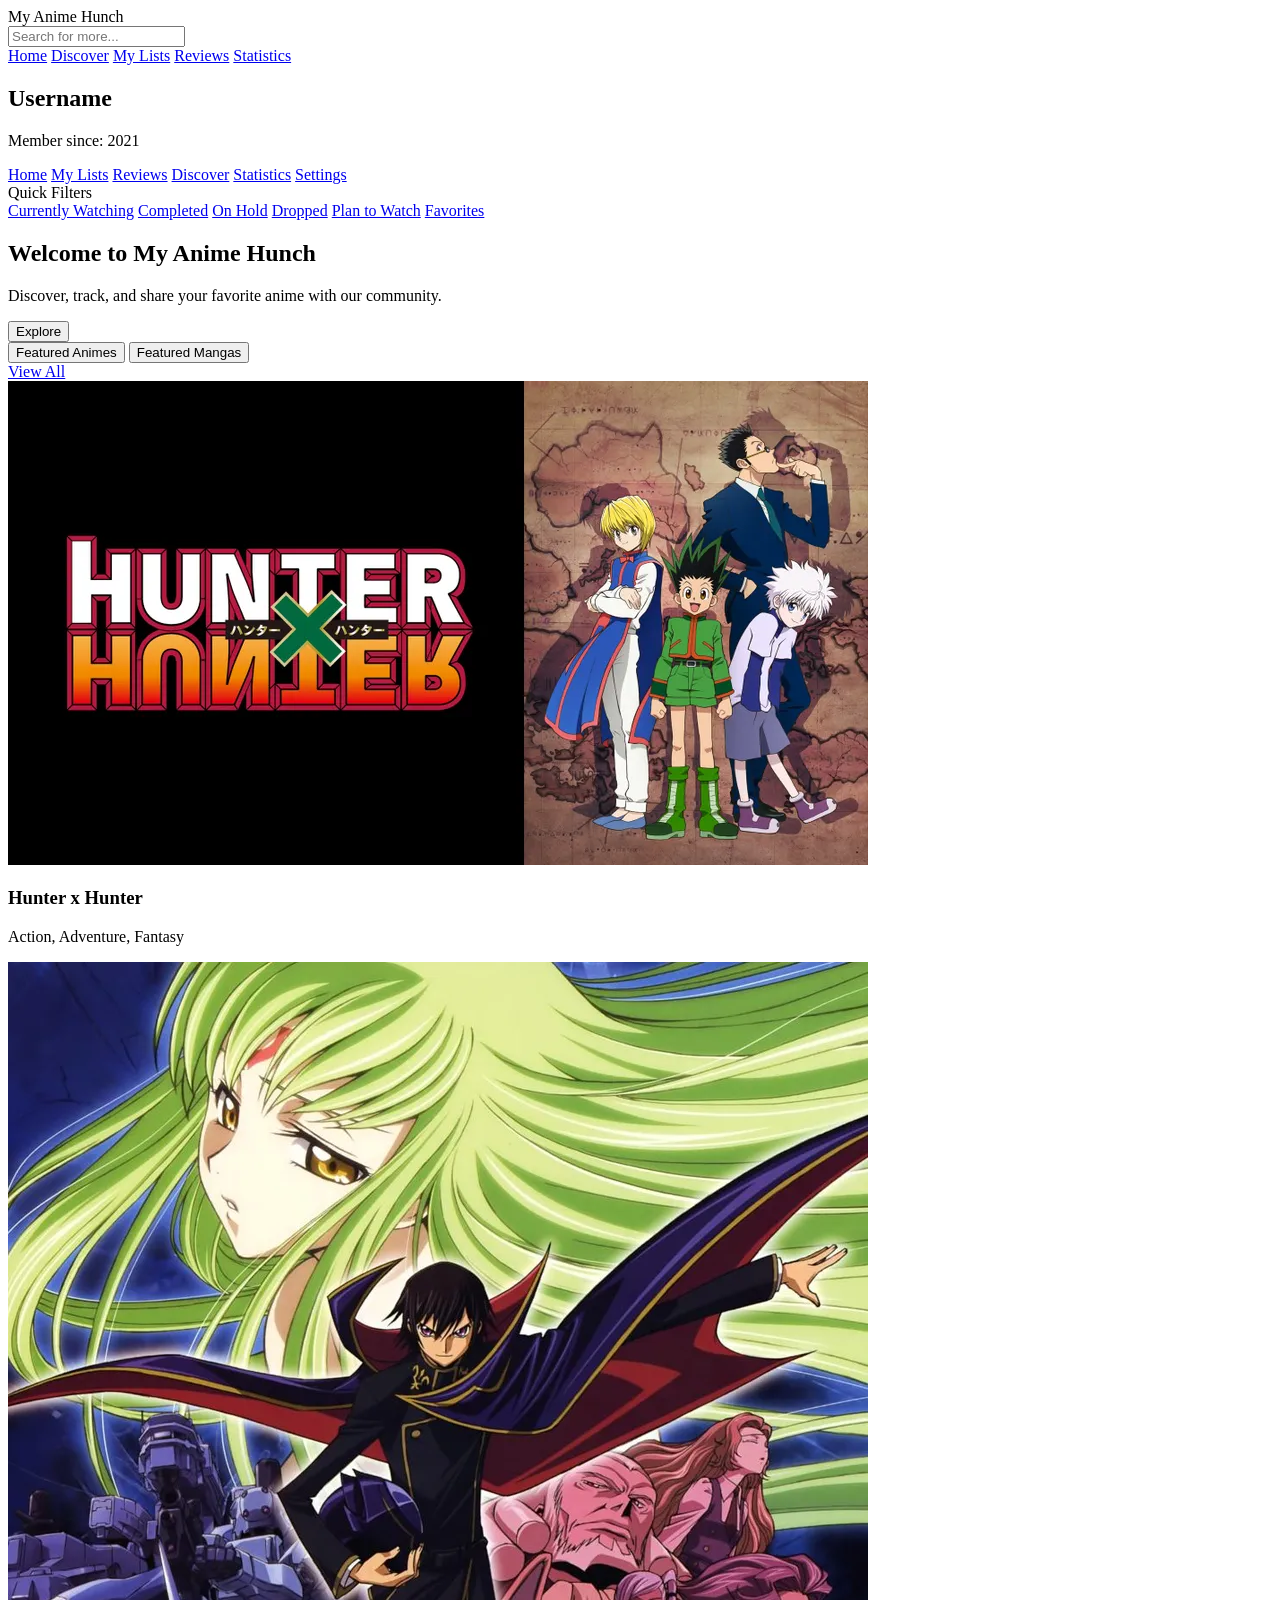
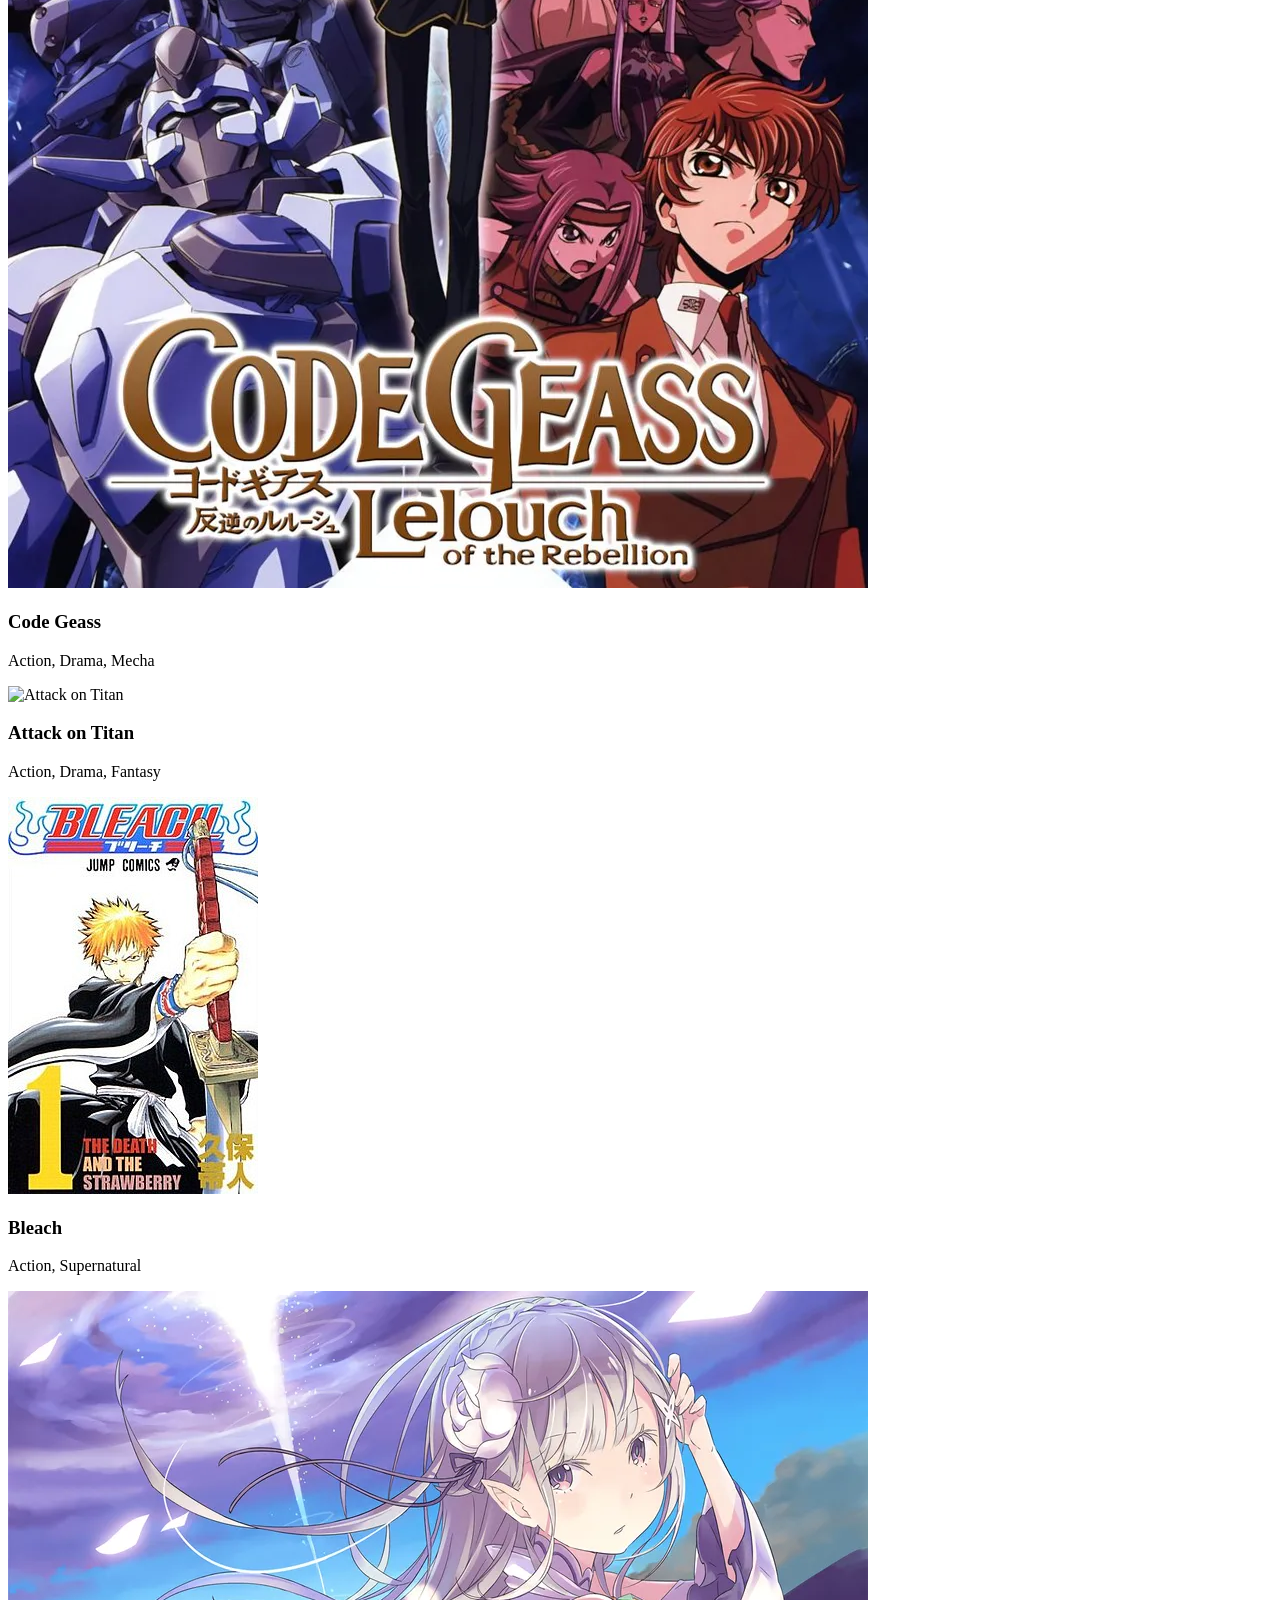
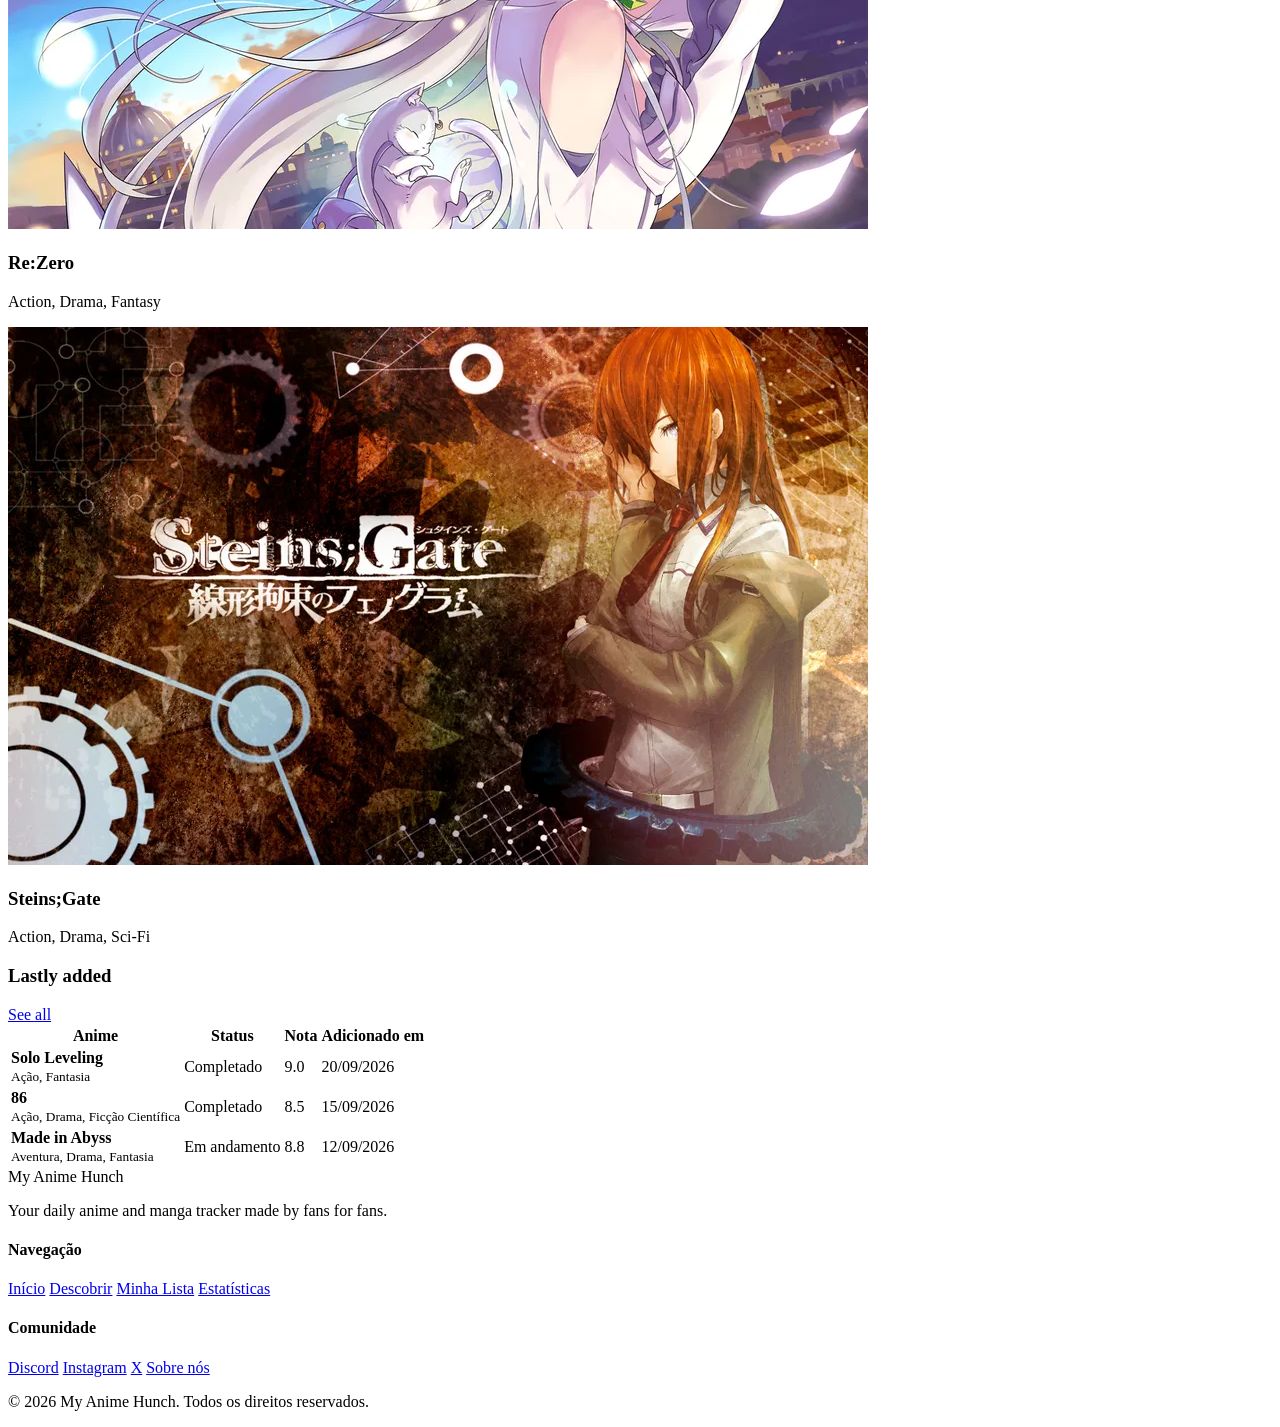
==== web-development/weekly-assignments/weekly-assignment-04/index.html @ 570afd0a "att" ====
<!DOCTYPE html>
<html lang="en">
<head>
    <meta charset="UTF-8">
    <meta name="viewport" content="width=device-width, initial-scale=1.0">
    <title>My Anime Hunch</title>
    <link rel="stylesheet" href="style.css">
</head>
<body>
    <!--HEADER-->
    <header class="top-header">
        <div class="logo">My Anime Hunch</div>
        <div class="search-bar">
            <input type="text" placeholder="Search for more...">
        </div>
        <nav class="top-nav">
            <a href="#">Home</a>
            <a href="#">Discover</a>
            <a href="#">My Lists</a>
            <a href="#">Reviews</a>
            <a href="#">Statistics</a>
        </nav>
    </header>
    <!--MAIN (3 COLUNAS)-->
    <div class="layout-container">
        <!--COLUNA ESQUERDA -->
        <aside class="sidebar-left">
            <div class="user-profile">
                <div class="avatar"></div>
                <div class="user-info">
                    <h2>Username</h2>
                    <p>Member since: 2021</p>
                </div>
            </div>
            <nav class="side-menu">
                <a href="#" class="active">Home</a>
                <a href="#">My Lists</a>
                <a href="#">Reviews</a>
                <a href="#">Discover</a>
                <a href="#">Statistics</a>
                <a href="#">Settings</a>
            </nav>

            <div class="quick-filters">
                <span class="filter-title">Quick Filters</span>
                <div class="filter-options">
                    <a href="#">Currently Watching</a>
                    <a href="#">Completed</a>
                    <a href="#">On Hold</a>
                    <a href="#">Dropped</a>
                    <a href="#">Plan to Watch</a>
                    <a href="#">Favorites</a>
            </div>
        </aside>

        <!--COLUNA CENTRAL -->
        <main class="main-content">
            <!--BOAS VINDAS-->
            <section class="hero-banner">
                <h1>Welcome to My Anime Hunch</h1>
                <p>Discover, track, and share your favorite anime with our community.</p>
                <button class="tab-button">Explore</button>
            </section>

            <!--LISTA DE ANIMES E MANGAS-->
            <section class="featured-section">
                <div class="section-header">
                    <div class="tab-buttons">
                        <button class="tab-button active" id="btn-anime"onclick="toggleFeatured('anime')">Featured Animes</button>
                        <button class="tab-button" id="btn-manga" onclick="toggleFeatured('manga')">Featured Mangas</button>
                    </div>
                    <a href="#" class="view-all">View All</a>
                </div>
                
                <!-- CARDS ANIME-->
                 <div id="container-anime" class="cards-container">
                    <div class="card">
                        <img src="images/anime/hxh.webp" alt="Hunter x Hunter">
                        <div class="card-info">
                            <h3>Hunter x Hunter</h3>
                            <p>Action, Adventure, Fantasy</p>
                        </div>
                    </div>
                    <div class="card">
                        <img src="images/anime/code-geass.webp" alt="Code Geass">
                        <div class="card-info">
                            <h3>Code Geass</h3>
                            <p>Action, Drama, Mecha</p>
                        </div>
                    </div>
                    <div class="card">
                        <img src="images/anime/shingeki.webp" alt="Attack on Titan">
                        <div class="card-info">
                            <h3>Attack on Titan</h3>
                            <p>Action, Drama, Fantasy</p>
                        </div>
                    </div>
                    <div class="card">
                        <img src="images/anime/bleach.jpg" alt="Bleach">
                        <div class="card-info">
                            <h3>Bleach</h3>
                            <p>Action, Supernatural</p>
                        </div>
                    </div>
                    <div class="card">
                        <img src="images/anime/rezero.webp" alt="Re:Zero">
                        <div class="card-info">
                            <h3>Re:Zero</h3>
                            <p>Action, Drama, Fantasy</p>
                        </div>
                    </div>
                    <div class="card">
                        <img src="images/anime/steins-gate.webp" alt="Steins;Gate">
                        <div class="card-info">
                            <h3>Steins;Gate</h3>
                            <p>Action, Drama, Sci-Fi</p>
                        </div>
                    </div>
                 </div>

                <!-- CARDS MANGA-->
                <div id="container-manga" class="cards-container" style="display: none;">
                    <div class="card">
                        <img src="images/manga/vagabond.webp" alt="Vagabond">
                        <div class="card-info">
                            <h3>Vagabond</h3>
                            <p>Action, Adventure, Fantasy</p>
                        </div>
                    </div>
                    <div class="card">
                        <img src="images/manga/berserk.webp" alt="Berserk">
                        <div class="card-info">
                            <h3>Berserk</h3>
                            <p>Action, Dark Fantasy</p>
                        </div>
                    </div>
                    <div class="card">
                        <img src="images/manga/chainsawman.webp" alt="Chainsaw Man">
                        <div class="card-info">
                            <h3>Chainsaw Man</h3>
                            <p>Action, Horror, Supernatural</p>
                        </div>
                    </div>
                </div>
            </section>
            <!-- RECENTEMENTE ADICIONADOS -->
             <section class="recent-table-section">
                <div class="section-header">
                    <h3>Lastly added</h3>
                    <a href="#" class="see-all">See all</a>
                </div>
                <table class="recent-table">
                    <thead>
                        <tr>
                            <th>Anime</th>
                            <th>Status</th>
                            <th>Nota</th>
                            <th>Adicionado em</th>
                        </tr>
                    </thead>
                    <tbody>
                        <tr>
                            <td><strong>Solo Leveling</strong><br><small>Ação, Fantasia</small></td>
                            <td><span class="badge completed">Completado</span></td>
                            <td>9.0</td>
                            <td>20/09/2026</td>
                        </tr>
                        <tr>
                            <td><strong>86</strong><br><small>Ação, Drama, Ficção Científica</small></td>
                            <td><span class="badge completed">Completado</span></td>
                            <td>8.5</td>
                            <td>15/09/2026</td>
                        </tr>
                        <tr>
                            <td><strong>Made in Abyss</strong><br><small>Aventura, Drama, Fantasia</small></td>
                            <td><span class="badge watching">Em andamento</span></td>
                            <td>8.8</td>
                            <td>12/09/2026</td>
                        </tr>
                    </tbody>
                </table>
            </section>
        </main>
        <!--COLUNA DIREITA -->

        <!--FOOTER-->
        <footer>
            <div class="footer-container">
                <div class="footer-col">
                <div class="logo">My Anime Hunch</div>
                    <p>Your daily anime and manga tracker made by fans for fans.</p>
                </div>
                <div class="footer-col">
                    <h4>Navegação</h4>
                    <a href="#">Início</a>
                    <a href="#">Descobrir</a>
                    <a href="#">Minha Lista</a>
                    <a href="#">Estatísticas</a>
                </div>
                <div class="footer-col">
                    <h4>Comunidade</h4>
                    <a href="#">Discord</a>
                    <a href="#">Instagram</a>
                    <a href="#">X</a>
                    <a href="#">Sobre nós</a>
                </div>
            </div>
        </div>
        <div class="footer-bottom">
            <p>&copy; 2026 My Anime Hunch. Todos os direitos reservados.</p>
            </div>
        </footer>
    </div>
</body>
</html>
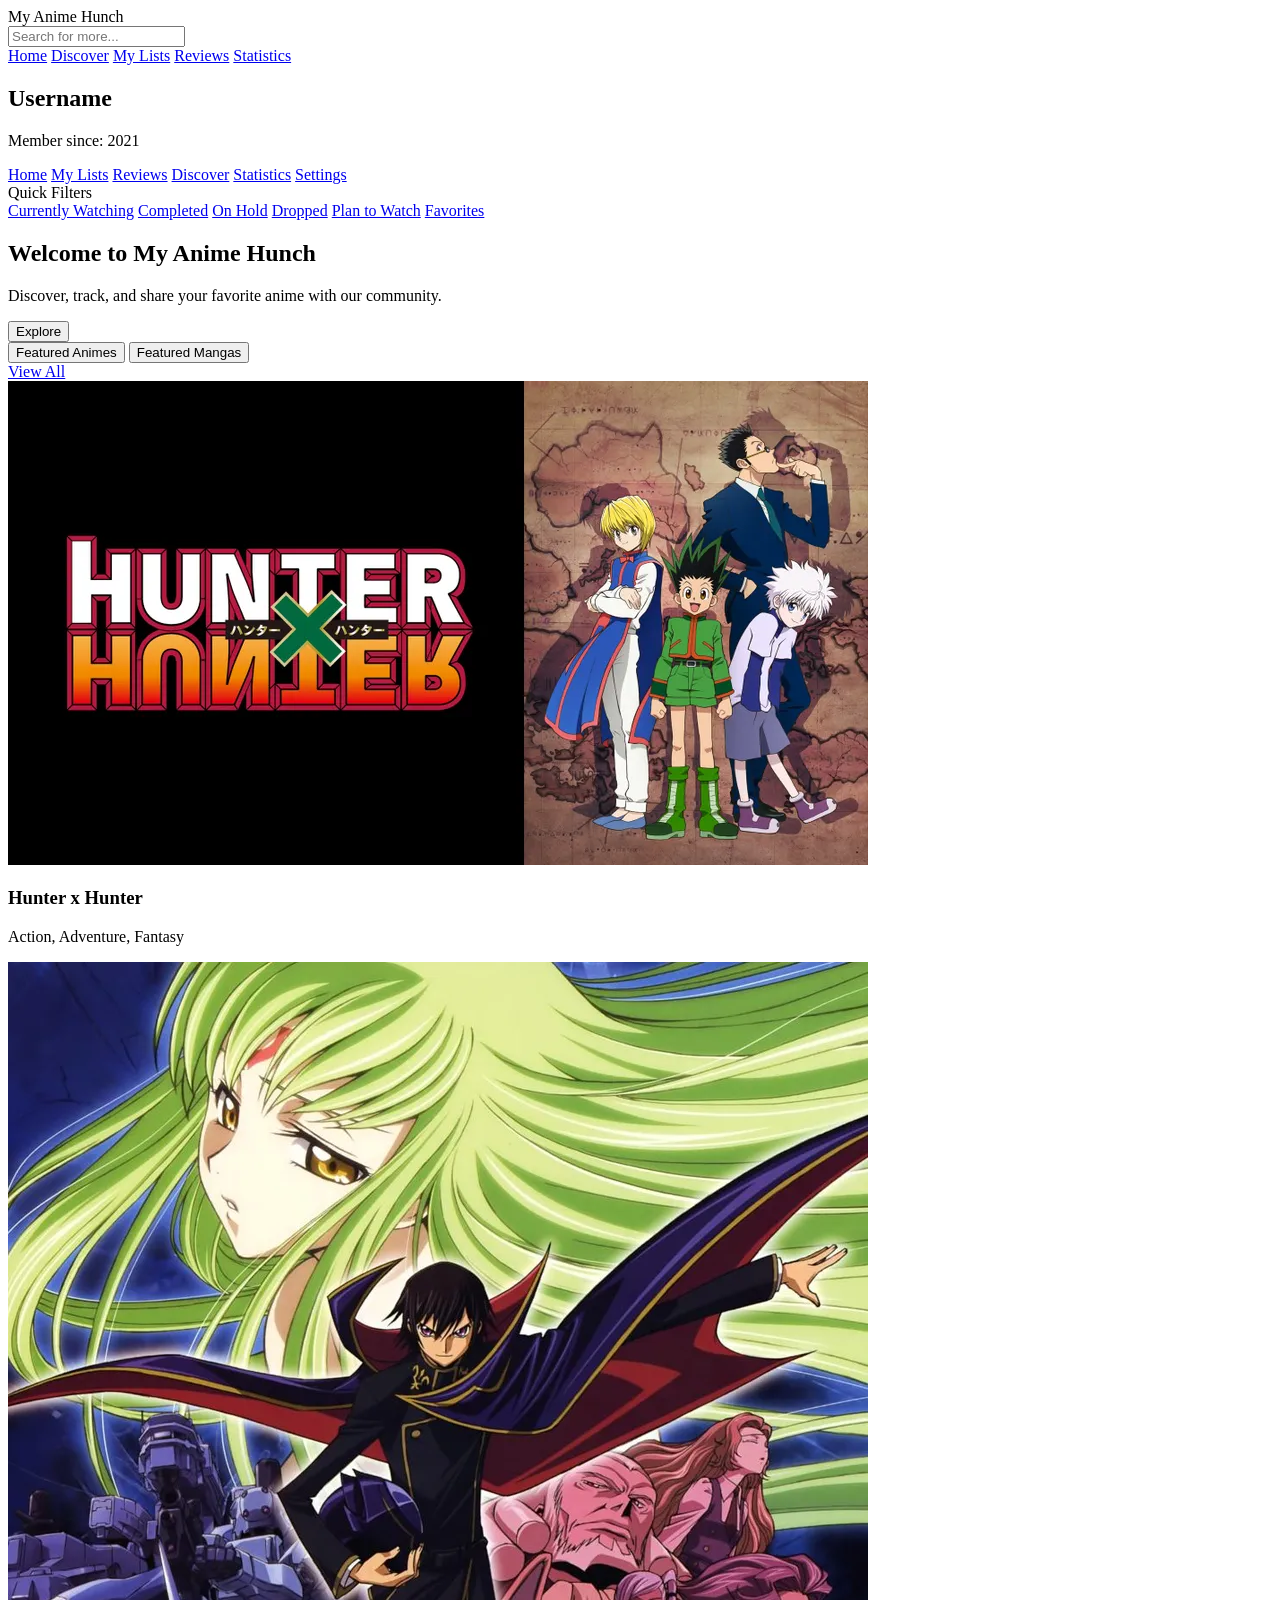
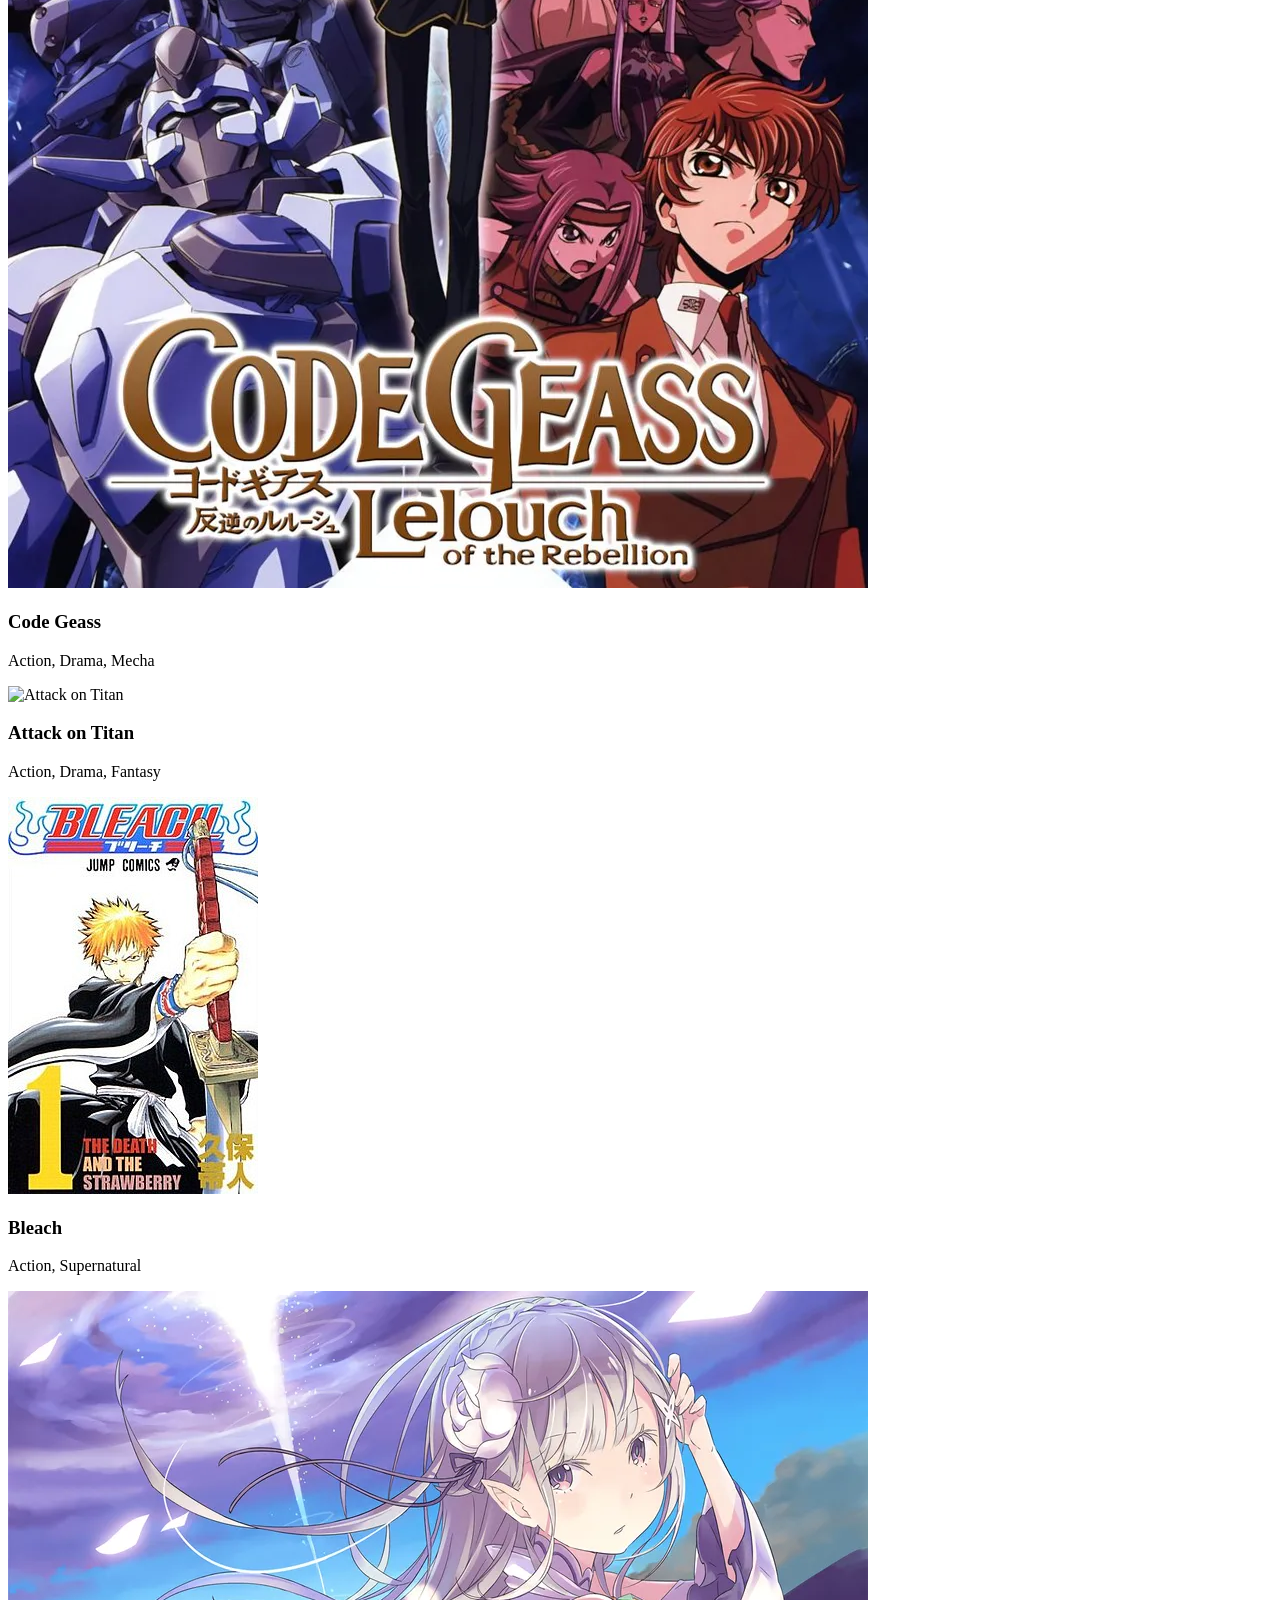
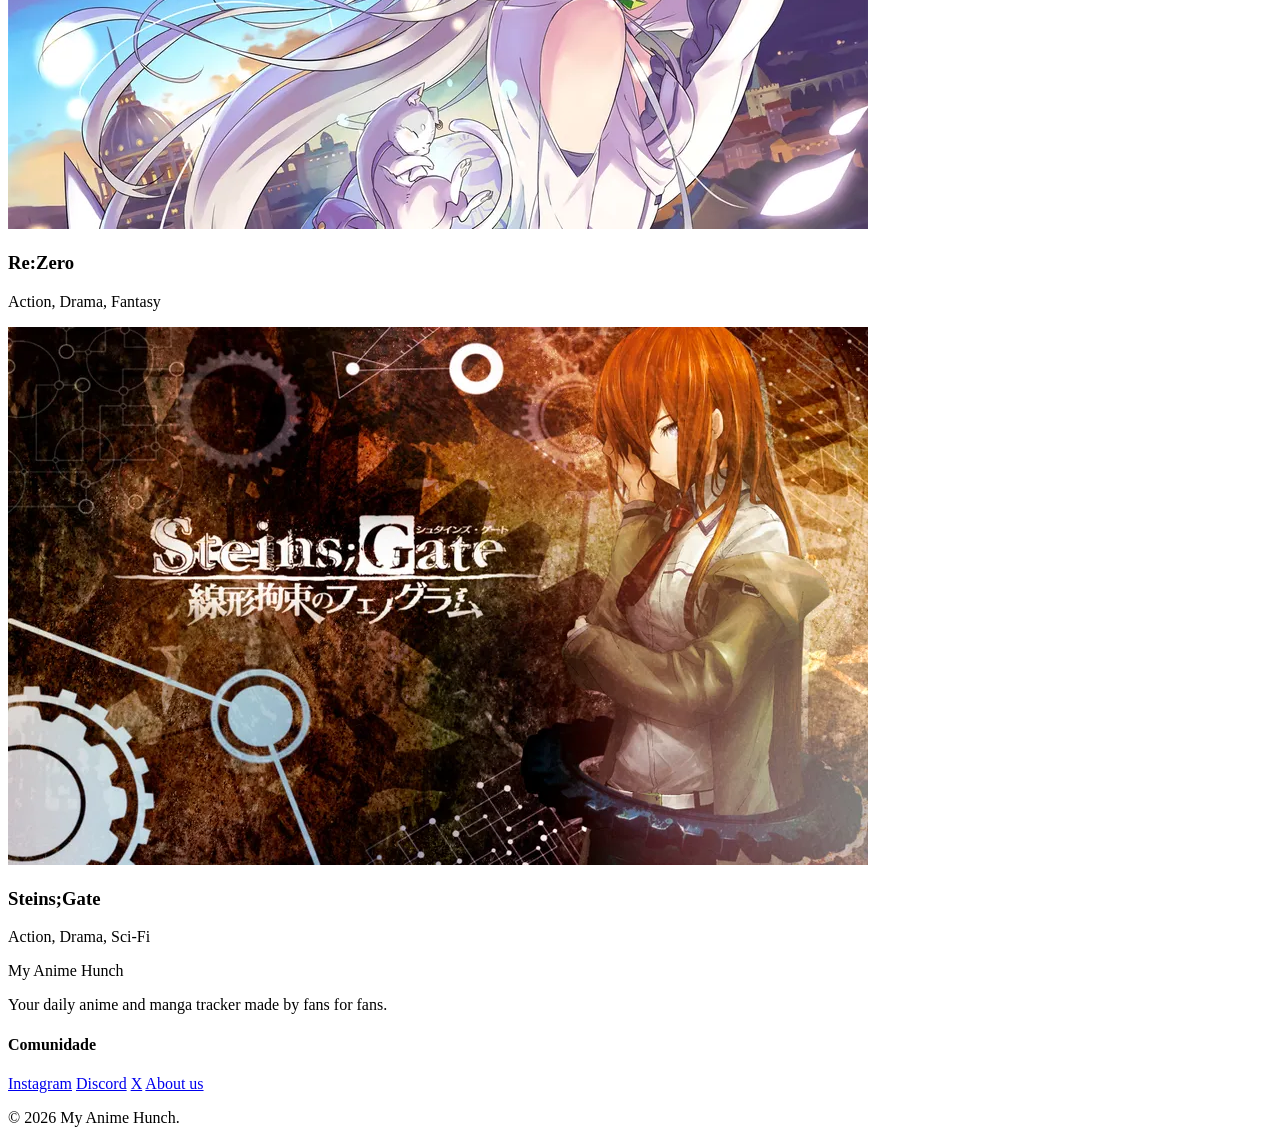
==== commit 3fa926a0: "att" ====
--- a/web-development/weekly-assignments/weekly-assignment-04/index.html
+++ b/web-development/weekly-assignments/weekly-assignment-04/index.html
@@ -144,42 +144,6 @@
                 </div>
             </section>
             <!-- RECENTEMENTE ADICIONADOS -->
-             <section class="recent-table-section">
-                <div class="section-header">
-                    <h3>Lastly added</h3>
-                    <a href="#" class="see-all">See all</a>
-                </div>
-                <table class="recent-table">
-                    <thead>
-                        <tr>
-                            <th>Anime</th>
-                            <th>Status</th>
-                            <th>Nota</th>
-                            <th>Adicionado em</th>
-                        </tr>
-                    </thead>
-                    <tbody>
-                        <tr>
-                            <td><strong>Solo Leveling</strong><br><small>Ação, Fantasia</small></td>
-                            <td><span class="badge completed">Completado</span></td>
-                            <td>9.0</td>
-                            <td>20/09/2026</td>
-                        </tr>
-                        <tr>
-                            <td><strong>86</strong><br><small>Ação, Drama, Ficção Científica</small></td>
-                            <td><span class="badge completed">Completado</span></td>
-                            <td>8.5</td>
-                            <td>15/09/2026</td>
-                        </tr>
-                        <tr>
-                            <td><strong>Made in Abyss</strong><br><small>Aventura, Drama, Fantasia</small></td>
-                            <td><span class="badge watching">Em andamento</span></td>
-                            <td>8.8</td>
-                            <td>12/09/2026</td>
-                        </tr>
-                    </tbody>
-                </table>
-            </section>
         </main>
         <!--COLUNA DIREITA -->
 
@@ -191,23 +155,16 @@
                     <p>Your daily anime and manga tracker made by fans for fans.</p>
                 </div>
                 <div class="footer-col">
-                    <h4>Navegação</h4>
-                    <a href="#">Início</a>
-                    <a href="#">Descobrir</a>
-                    <a href="#">Minha Lista</a>
-                    <a href="#">Estatísticas</a>
-                </div>
-                <div class="footer-col">
                     <h4>Comunidade</h4>
+                    <a href="#">Instagram</a>   
                     <a href="#">Discord</a>
-                    <a href="#">Instagram</a>
                     <a href="#">X</a>
-                    <a href="#">Sobre nós</a>
+                    <a href="#">About us</a>
                 </div>
             </div>
         </div>
         <div class="footer-bottom">
-            <p>&copy; 2026 My Anime Hunch. Todos os direitos reservados.</p>
+            <p>&copy; 2026 My Anime Hunch.</p>
             </div>
         </footer>
     </div>
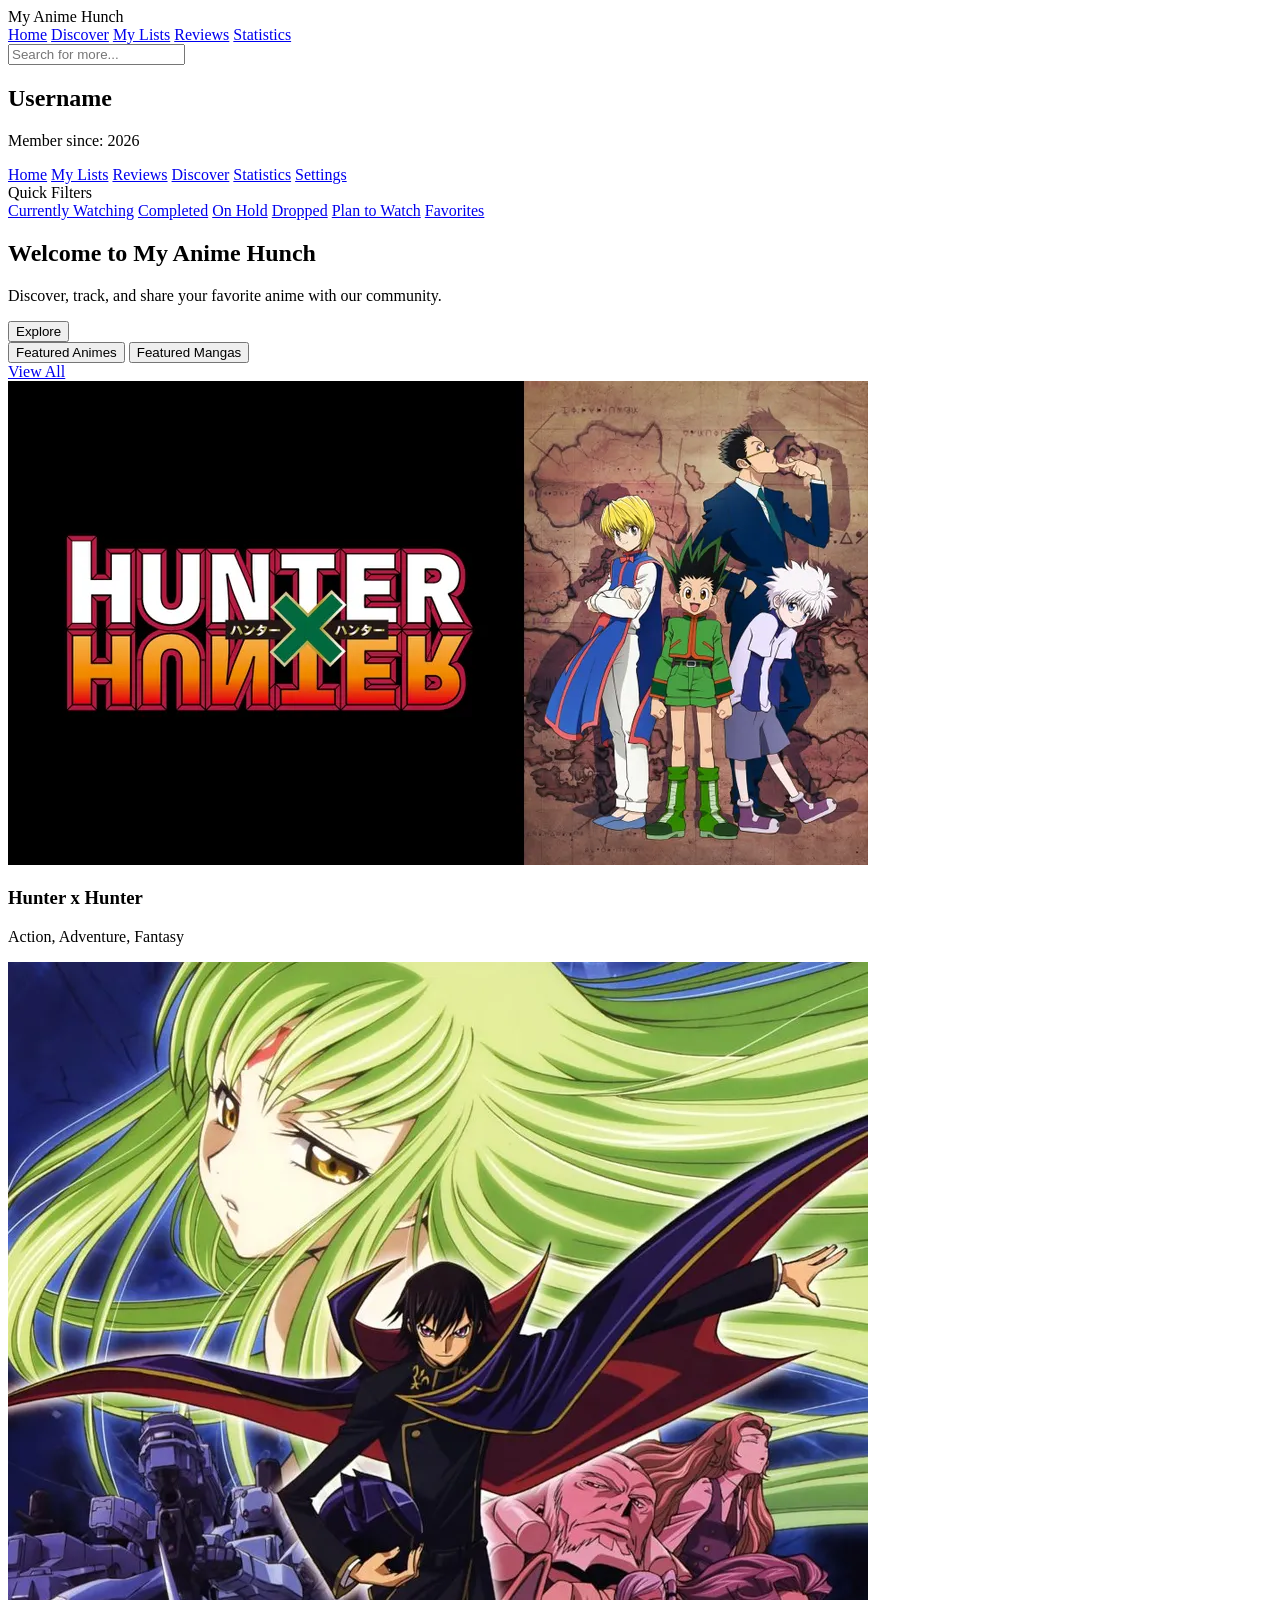
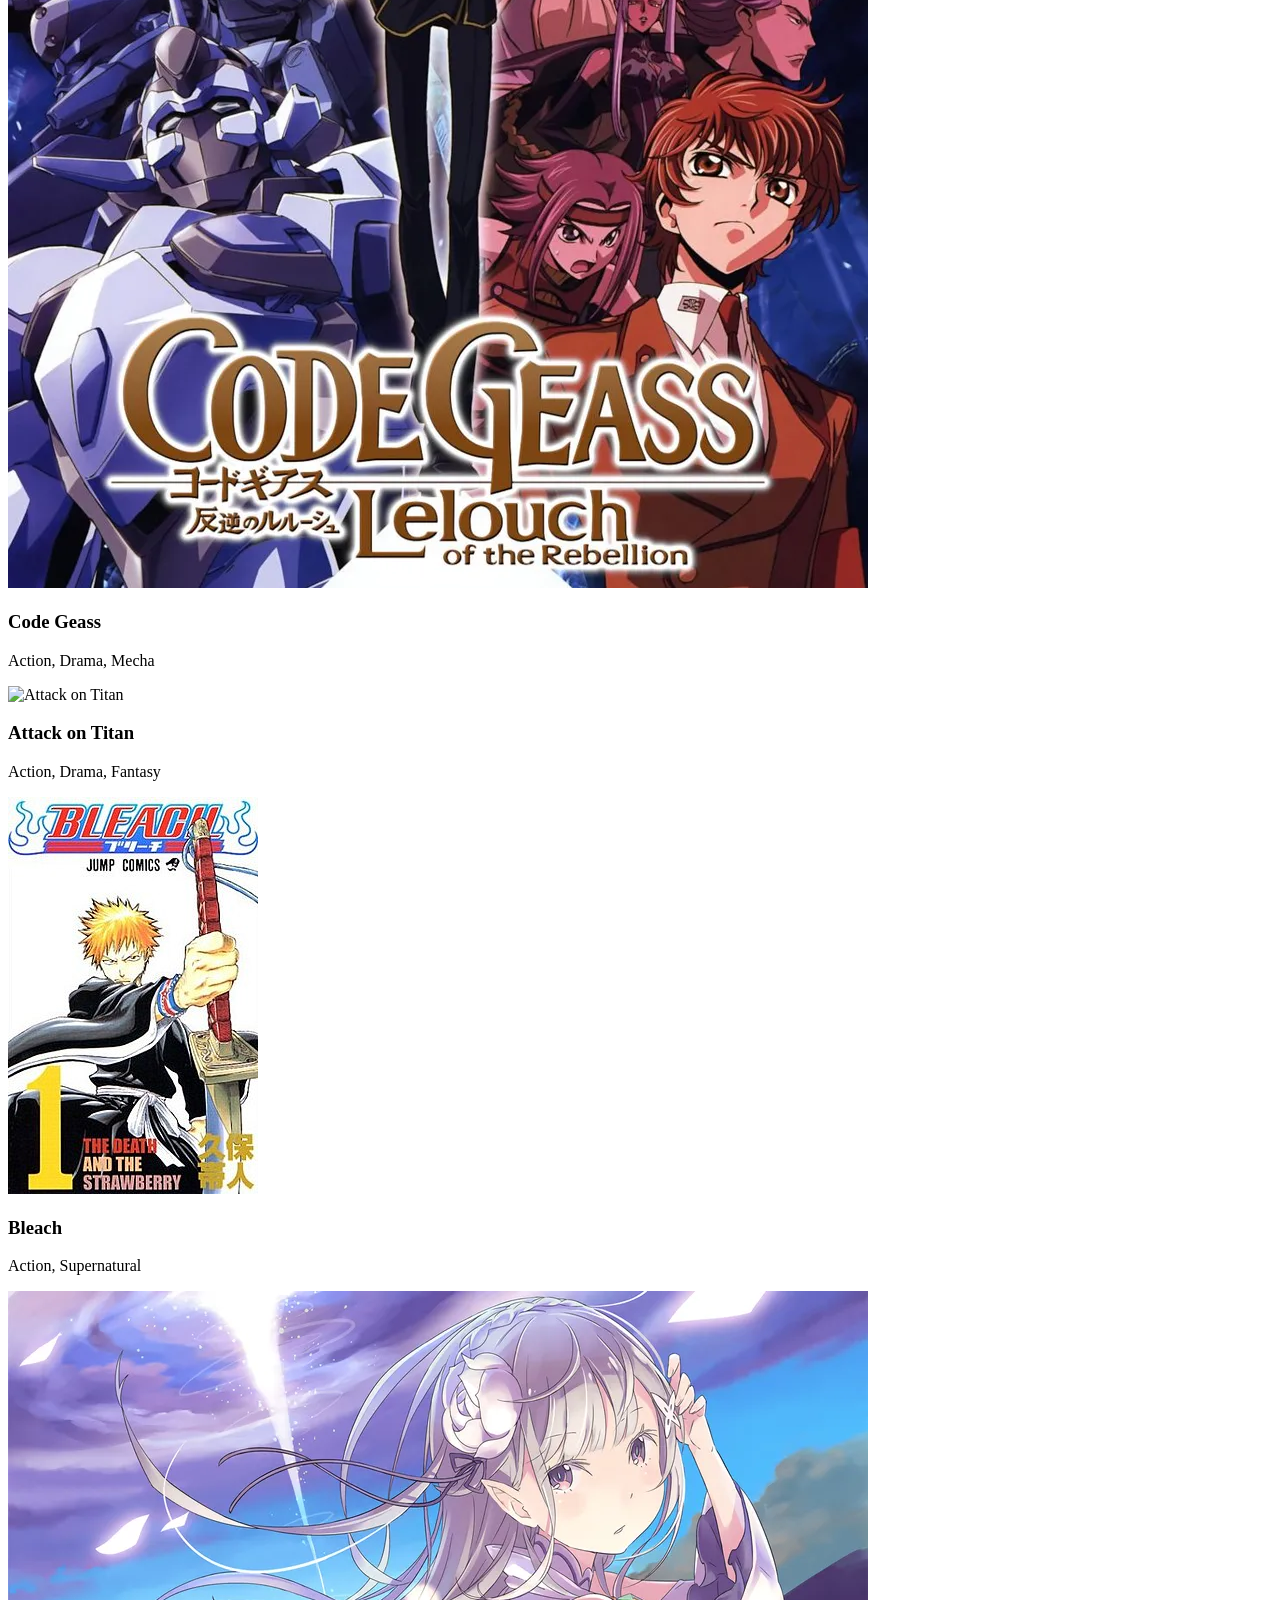
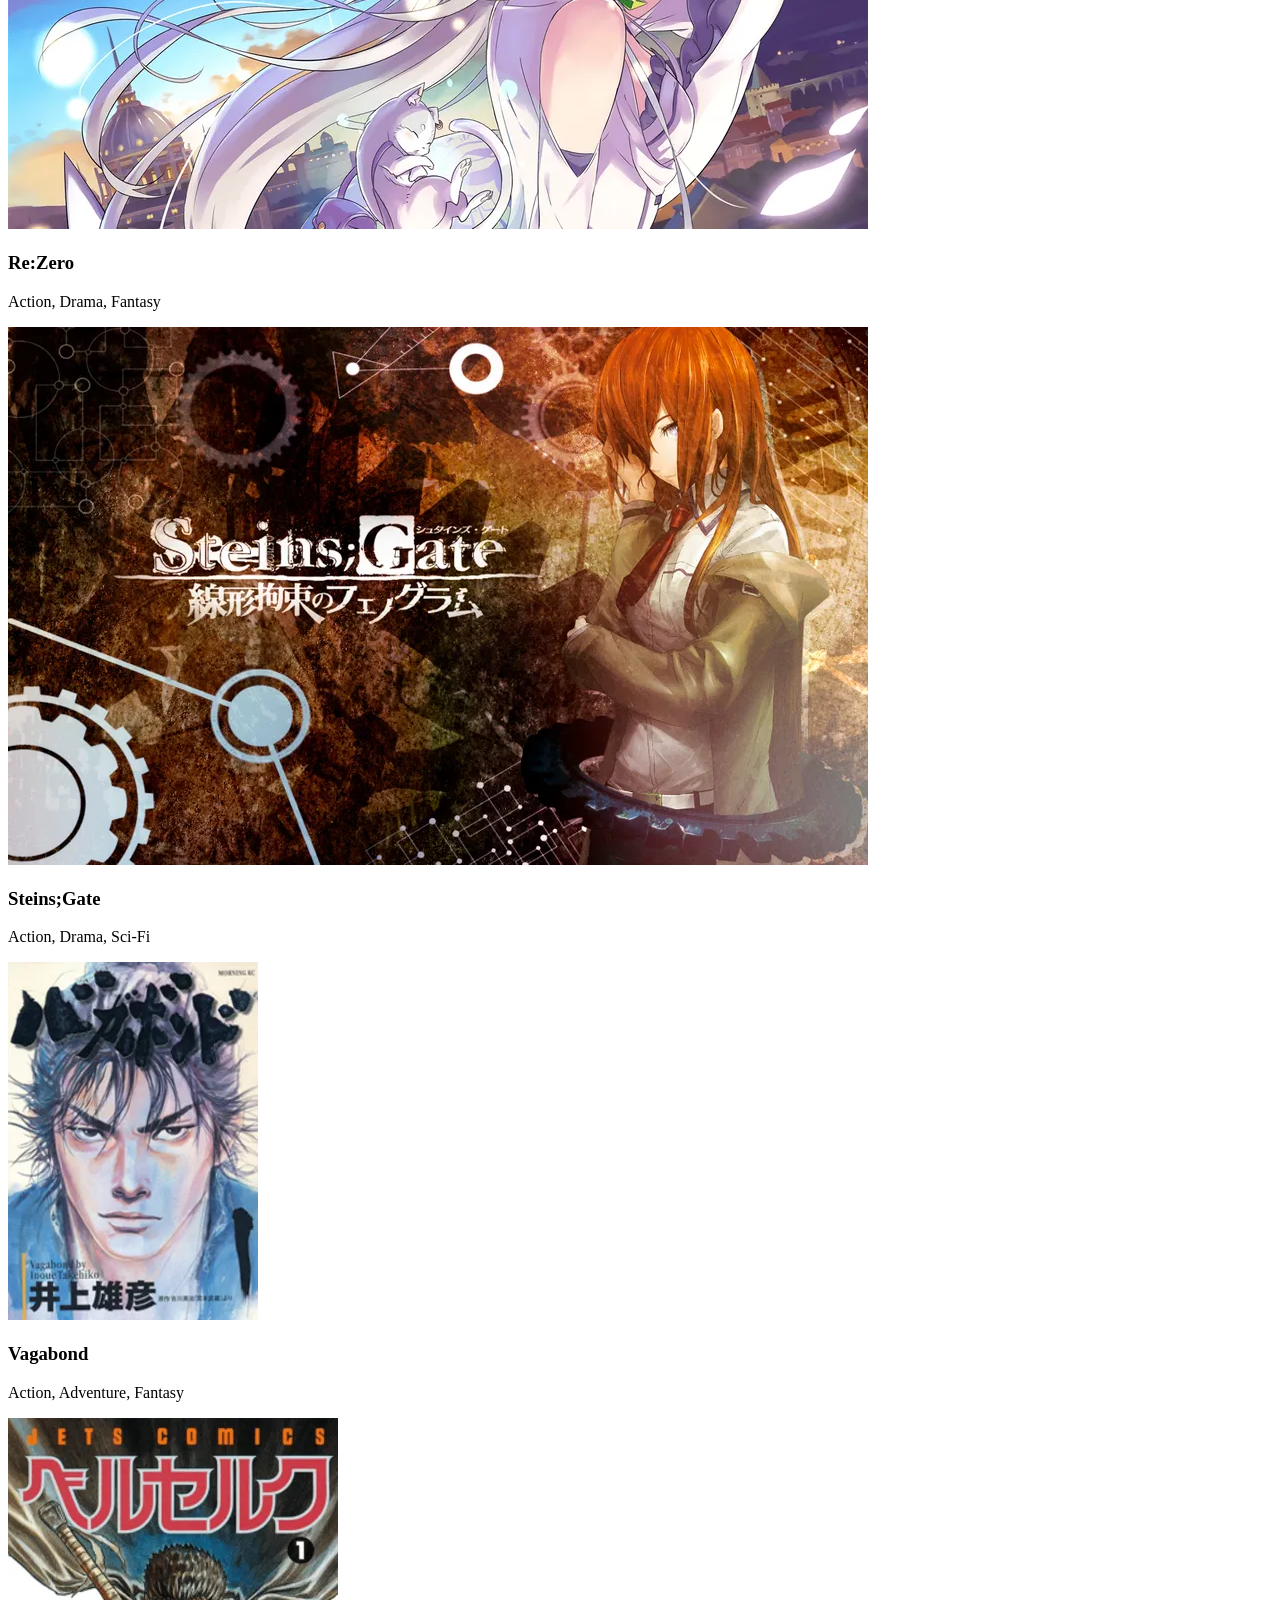
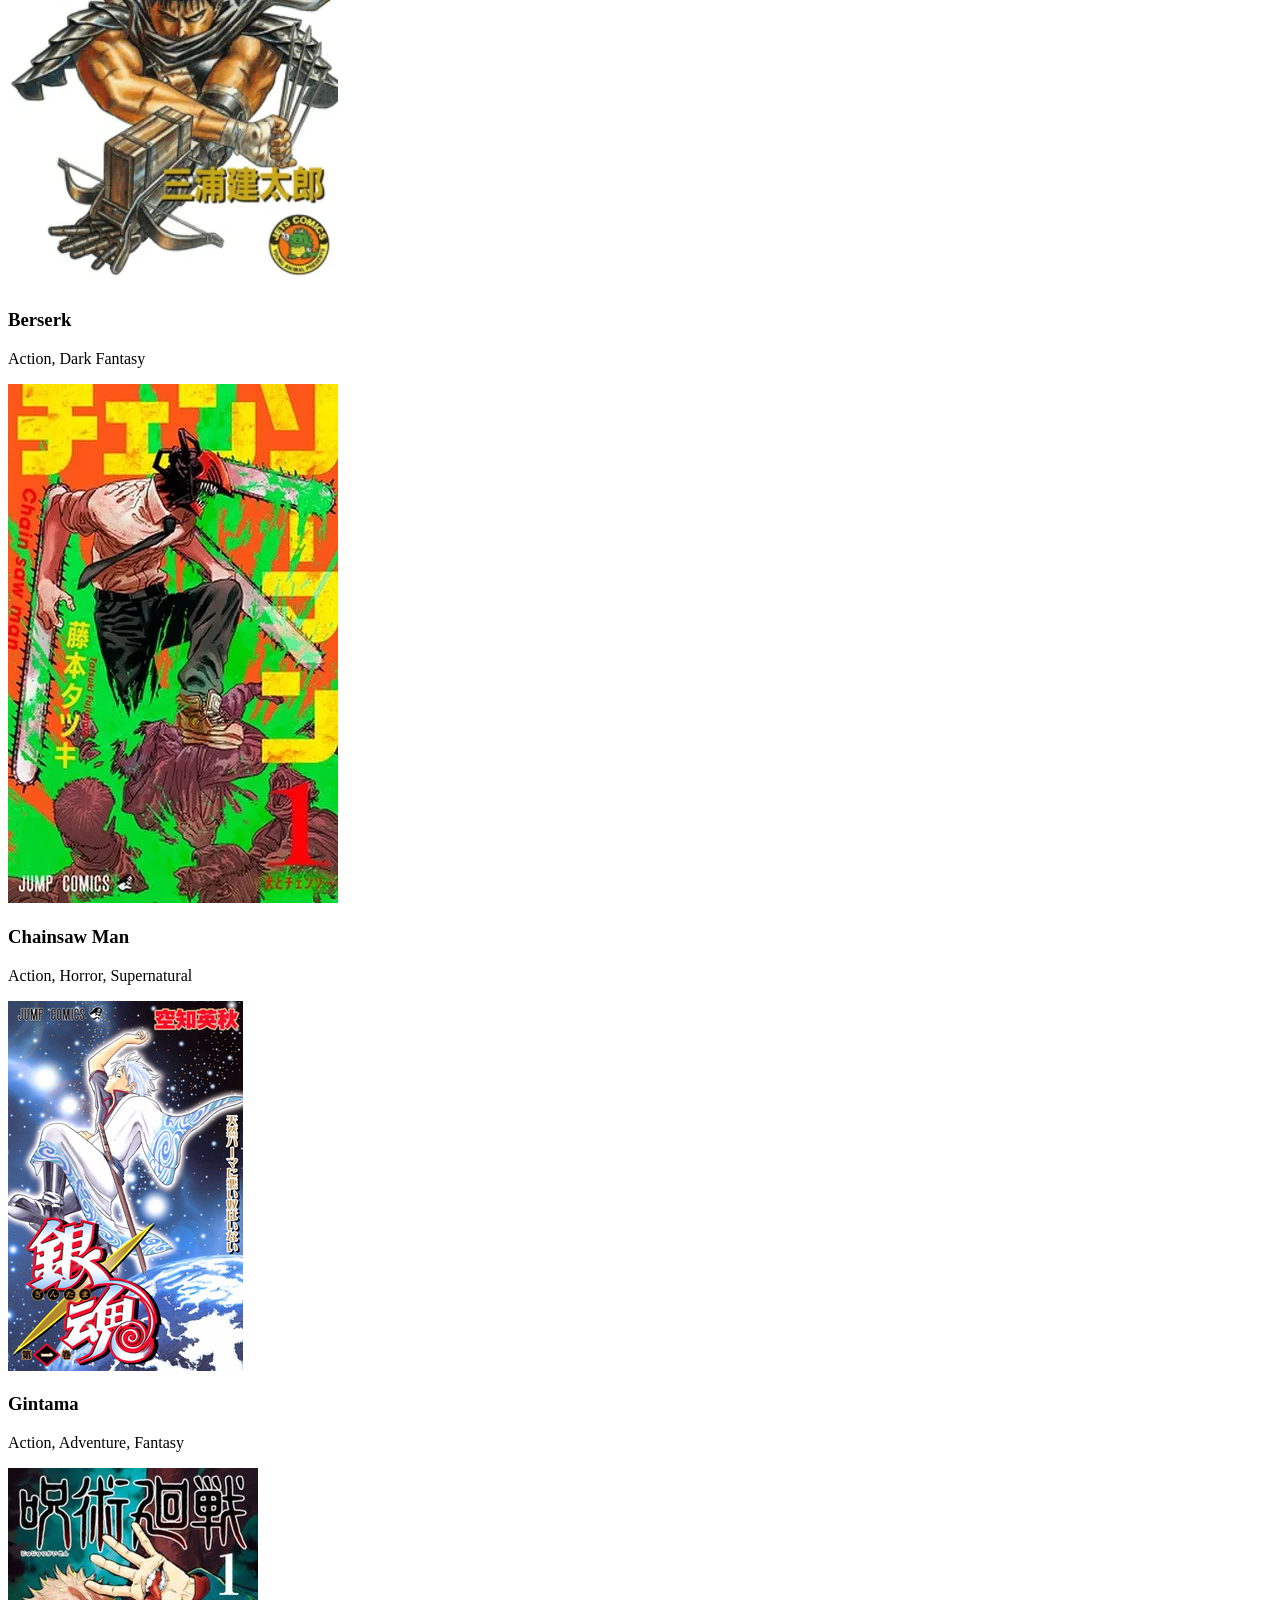
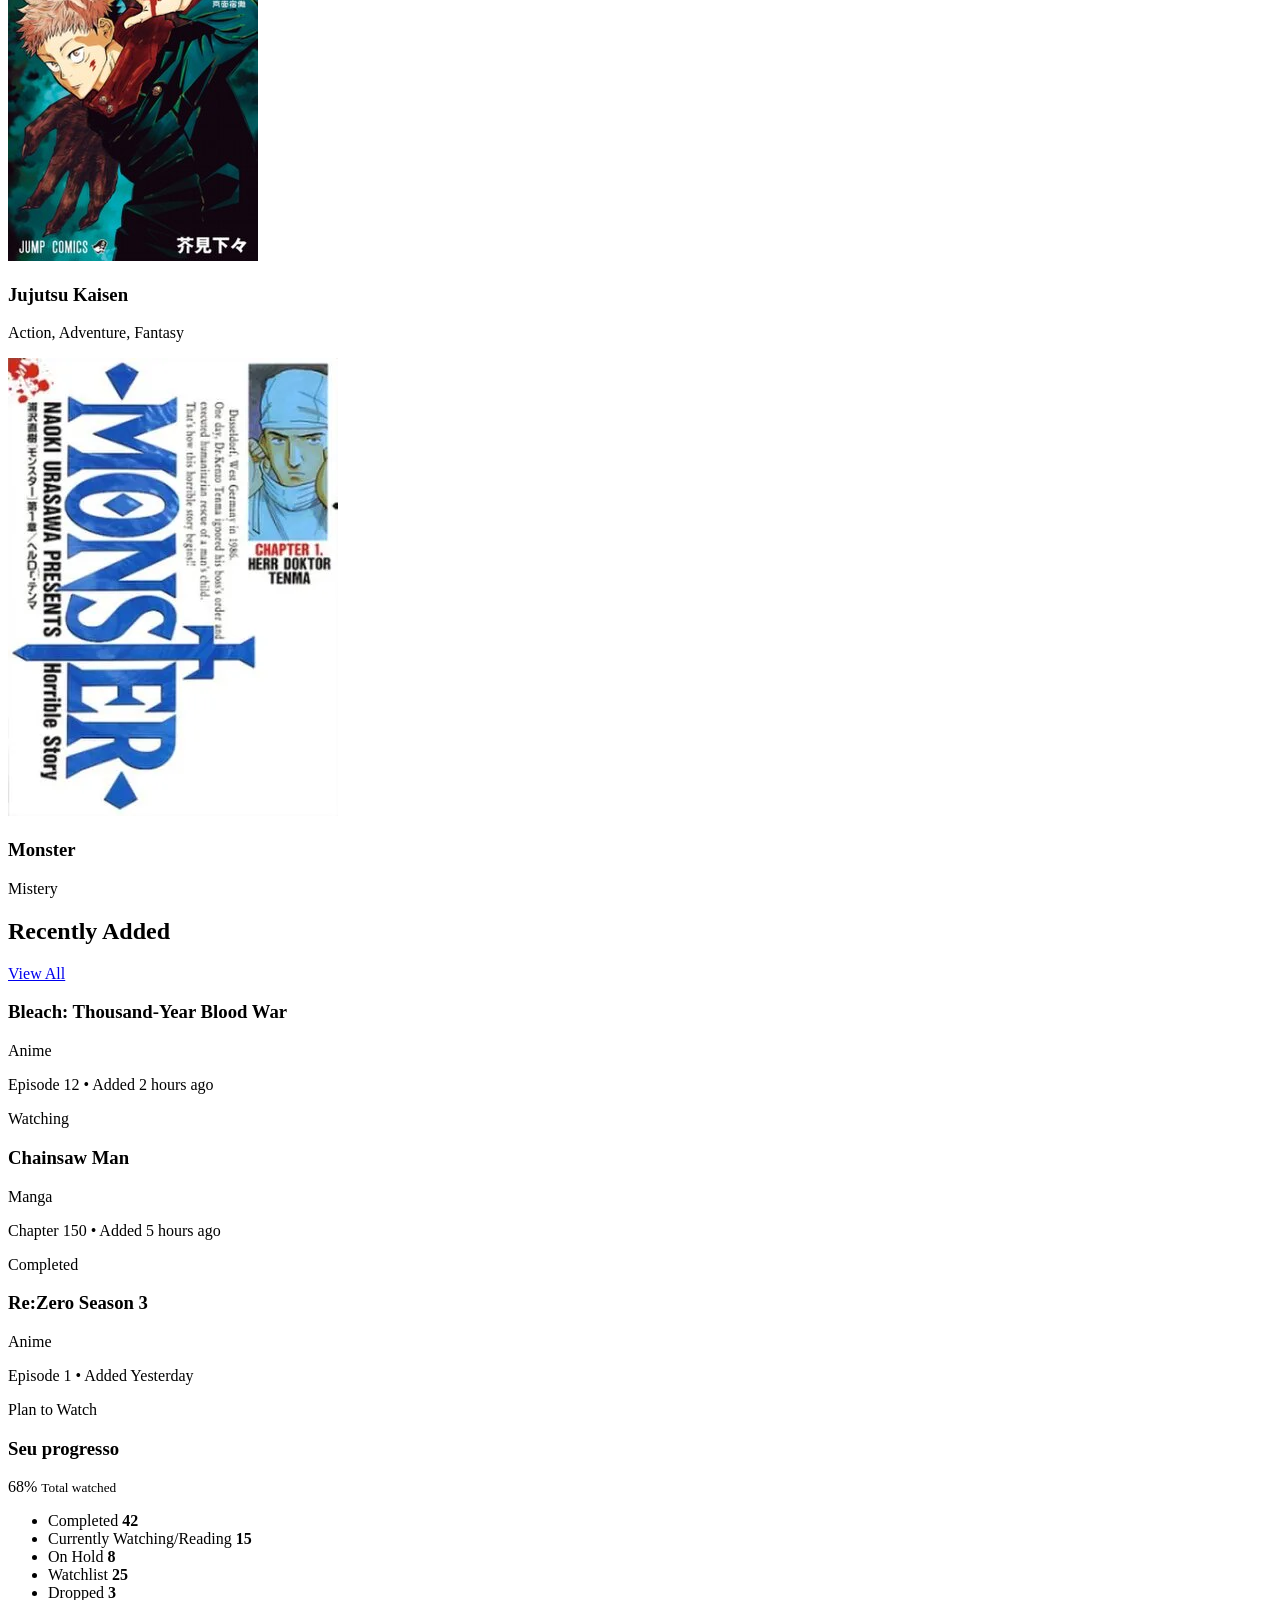
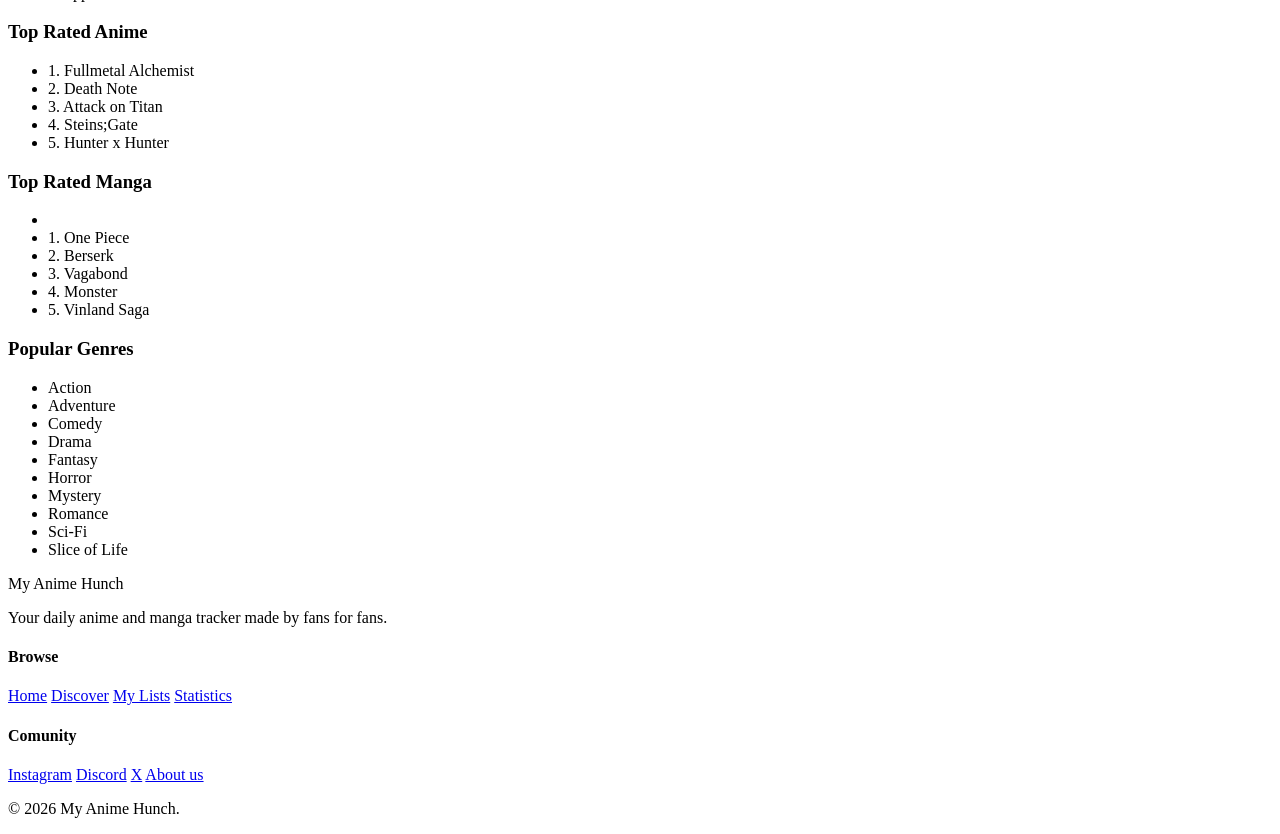
==== commit acf0f861: "att" ====
--- a/web-development/weekly-assignments/weekly-assignment-04/index.html
+++ b/web-development/weekly-assignments/weekly-assignment-04/index.html
@@ -4,15 +4,12 @@
     <meta charset="UTF-8">
     <meta name="viewport" content="width=device-width, initial-scale=1.0">
     <title>My Anime Hunch</title>
-    <link rel="stylesheet" href="style.css">
+    <link rel="stylesheet" href="styles.css">
 </head>
 <body>
     <!--HEADER-->
     <header class="top-header">
         <div class="logo">My Anime Hunch</div>
-        <div class="search-bar">
-            <input type="text" placeholder="Search for more...">
-        </div>
         <nav class="top-nav">
             <a href="#">Home</a>
             <a href="#">Discover</a>
@@ -20,6 +17,9 @@
             <a href="#">Reviews</a>
             <a href="#">Statistics</a>
         </nav>
+        <div class="search-bar">
+            <input type="text" placeholder="Search for more...">
+        </div>
     </header>
     <!--MAIN (3 COLUNAS)-->
     <div class="layout-container">
@@ -29,7 +29,7 @@
                 <div class="avatar"></div>
                 <div class="user-info">
                     <h2>Username</h2>
-                    <p>Member since: 2021</p>
+                    <p>Member since: 2026</p>
                 </div>
             </div>
             <nav class="side-menu">
@@ -119,7 +119,7 @@
                  </div>
 
                 <!-- CARDS MANGA-->
-                <div id="container-manga" class="cards-container" style="display: none;">
+                <div id="container-manga" class="cards-container">
                     <div class="card">
                         <img src="images/manga/vagabond.webp" alt="Vagabond">
                         <div class="card-info">
@@ -141,11 +141,127 @@
                             <p>Action, Horror, Supernatural</p>
                         </div>
                     </div>
+                    <div class="card">
+                        <img src="images/manga/Gintama_vol._01.png" alt="Gintama">
+                        <div class="card-info">
+                            <h3>Gintama</h3>
+                            <p>Action, Adventure, Fantasy</p>
+                        </div>
+                    </div>
+                    <div class="card">
+                        <img src="images/manga/Jujutsu_kaisen.jpg" alt="Jujutsu Kaisen">
+                        <div class="card-info">
+                            <h3>Jujutsu Kaisen</h3>
+                            <p>Action, Adventure, Fantasy</p>
+                        </div>
+                    </div>
+                    <div class="card">
+                        <img src="images/manga/monster.webp" alt="Monster">
+                        <div class="card-info">
+                            <h3>Monster</h3>
+                            <p>Mistery</p>
+                        </div>
                 </div>
             </section>
             <!-- RECENTEMENTE ADICIONADOS -->
+             <section class="recently-added-section">
+                <div class="section-header">
+                    <h2>Recently Added</h2>
+                    <a href="#" class="view-all">View All</a>
+                </div>
+                
+                <!--ITENS -->
+                <div class="recent-list">
+                    <div class="recent-item">
+                        <div class="recent-details">
+                            <div class="recent-title-wrap">
+                                <h3>Bleach: Thousand-Year Blood War</h3>
+                                <span class="type-badge anime">Anime</span>
+                            </div>
+                            <p class="recent-meta">Episode 12 • Added 2 hours ago</p>
+                        </div>
+                        <span class="status-badge watching">Watching</span>
+                    </div>
+                    <div class="recent-item">
+                        <div class="recent-details">
+                            <div class="recent-title-wrap">
+                                <h3>Chainsaw Man</h3>
+                                <span class="type-badge manga">Manga</span>
+                            </div>
+                            <p class="recent-meta">Chapter 150 • Added 5 hours ago</p>
+                        </div>
+                        <span class="status-badge completed">Completed</span>
+                    </div>
+                    <div class="recent-item">
+                        <div class="recent-details">
+                            <div class="recent-title-wrap">
+                                <h3>Re:Zero Season 3</h3>
+                                <span class="type-badge anime">Anime</span>
+                            </div>
+                            <p class="recent-meta">Episode 1 • Added Yesterday</p>
+                        </div>
+                        <span class="status-badge plan-to-watch">Plan to Watch</span>
+                    </div>
+                </div>
+            </section>
+        </main>
         </main>
         <!--COLUNA DIREITA -->
+        <aside class="sidebar-right">
+            <!--progresso-->
+            <div class="widget">
+                <h3>Seu progresso</h3>
+                <div class="progress-box">
+                    <div class="circle-progress">
+                        <span>68%</span>
+                        <small>Total watched</small>
+                    </div>
+                    <ul class="progress-stats">
+                        <li><span>Completed</span><strong> 42</strong></li>
+                        <li><span>Currently Watching/Reading</span><strong> 15</strong></li>
+                        <li><span>On Hold</span><strong> 8</strong></li>
+                        <li><span>Watchlist</span><strong> 25</strong></li>
+                        <li><span>Dropped</span><strong> 3</strong></li>
+                    </ul>
+                </div>
+            </div>
+            <!--bem avaliados-->
+            <div class="widget">
+                <h3>Top Rated Anime</h3>
+                <ul class="top-rated-list">
+                    <li><span>1. Fullmetal Alchemist</span></li>
+                    <li><span>2. Death Note</span></li>
+                    <li><span>3. Attack on Titan</span></li>
+                    <li><span>4. Steins;Gate</span></li>
+                    <li><span>5. Hunter x Hunter</span></li>
+                </ul>
+                <h3>Top Rated Manga</h3>
+                <ul class="top-rated-list">
+                    <li>
+                        <li><span>1. One Piece</span></li>
+                        <li><span>2. Berserk</span></li>
+                        <li><span>3. Vagabond</span></li>
+                        <li><span>4. Monster</span></li>
+                        <li><span>5. Vinland Saga</span></li>
+                    </li>
+                </ul>
+            </div>
+            <!-- popular genres-->
+             <div class="widget">
+                <h3>Popular Genres</h3>
+                <ul class="genre-list">
+                    <li><span>Action</span></li>
+                    <li><span>Adventure</span></li>
+                    <li><span>Comedy</span></li>
+                    <li><span>Drama</span></li>
+                    <li><span>Fantasy</span></li>
+                    <li><span>Horror</span></li>
+                    <li><span>Mystery</span></li>
+                    <li><span>Romance</span></li>
+                    <li><span>Sci-Fi</span></li>
+                    <li><span>Slice of Life</span></li>
+                </ul>
+        </aside>
 
         <!--FOOTER-->
         <footer>
@@ -155,7 +271,12 @@
                     <p>Your daily anime and manga tracker made by fans for fans.</p>
                 </div>
                 <div class="footer-col">
-                    <h4>Comunidade</h4>
+                    <h4>Browse</h4>
+                    <a href="#">Home</a>
+                    <a href="#">Discover</a>
+                    <a href="#">My Lists</a>
+                    <a href="#">Statistics</a>
+                    <h4>Comunity</h4>
                     <a href="#">Instagram</a>   
                     <a href="#">Discord</a>
                     <a href="#">X</a>
